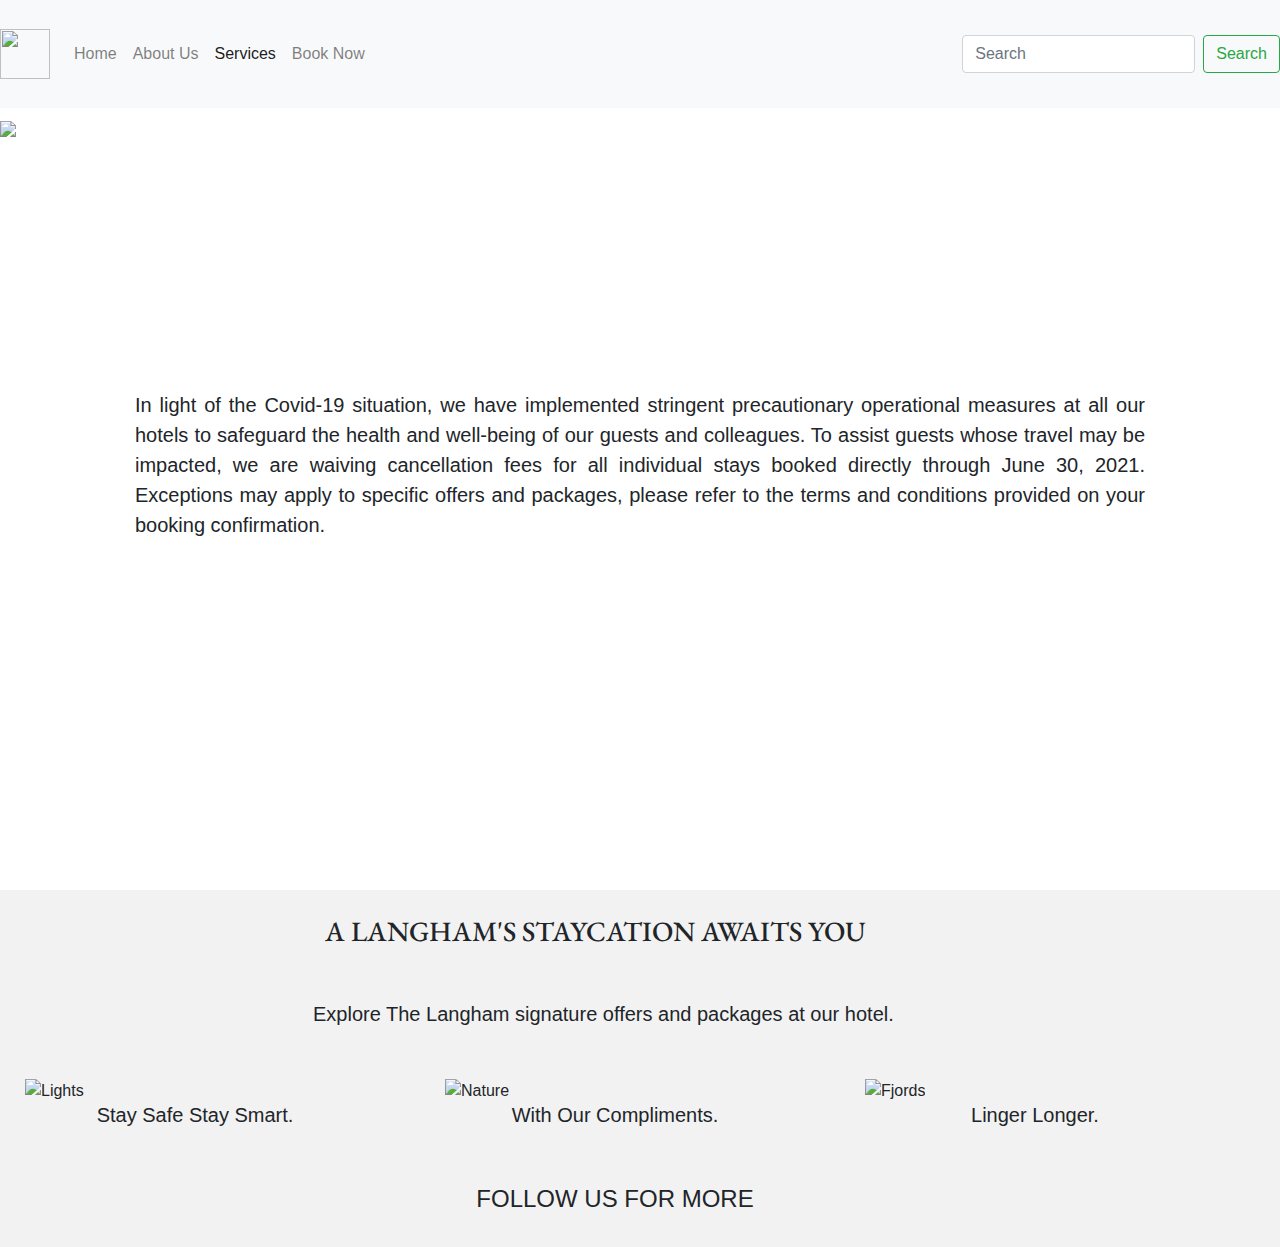
==== service.html @ eebf090c "Added Service Page" ====
<!DOCTYPE html>
<html lang="en" dir="ltr">
  <head>
    <meta charset="utf-8">
    <title>HotelTransylvania</title>

    <meta name="viewport" content="width=device-width, initial-scale=1">
    
    <link rel="stylesheet" href="https://cdnjs.cloudflare.com/ajax/libs/font-awesome/4.7.0/css/font-awesome.min.css">
    <link rel="preconnect" href="https://fonts.gstatic.com">
    <link href="https://fonts.googleapis.com/css2?family=EB+Garamond&display=swap" rel="stylesheet">
    <link rel="preconnect" href="https://fonts.gstatic.com">
    <link href="https://fonts.googleapis.com/css2?family=Dancing+Script:wght@600&family=Josefin+Slab:ital,wght@1,200&display=swap" rel="stylesheet">
    <link rel="preconnect" href="https://fonts.gstatic.com">
    <link href="https://fonts.googleapis.com/css2?family=Dancing+Script:wght@600&display=swap" rel="stylesheet">
    <link rel="stylesheet" href="https://maxcdn.bootstrapcdn.com/bootstrap/4.5.2/css/bootstrap.min.css">
    <link rel="stylesheet" href="css/style.css">
    <script src="https://ajax.googleapis.com/ajax/libs/jquery/3.5.1/jquery.min.js"></script>
    <script src="https://cdnjs.cloudflare.com/ajax/libs/popper.js/1.16.0/umd/popper.min.js"></script>
    <script src="https://maxcdn.bootstrapcdn.com/bootstrap/4.5.2/js/bootstrap.min.js"></script>
  </head>
  <body>


    <nav class="navbar navbar-expand-lg navbar-light bg-light py-4 h6 px-0">
      <a class="navbar-brand" href="#"><img src="https://png.pngitem.com/pimgs/s/363-3638637_hotel-transylvania-logo-hotel-transylvania-symbol-hd-png.png" class="img1"></a>
      <button class="navbar-toggler" type="button" data-toggle="collapse" data-target="#navbarSupportedContent" aria-controls="navbarSupportedContent" aria-expanded="false" aria-label="Toggle navigation">
      <span class="navbar-toggler-icon"></span>
      </button>

      <div class="collapse navbar-collapse" id="navbarSupportedContent">
        <ul class="navbar-nav mr-auto">
          <li class="nav-item ">
            <a class="nav-link" href="index.html">Home </a>
          </li>
          <li class="nav-item">
            <a class="nav-link" href="about.html">About Us</a>
          </li>
          <li class="nav-item active">
            <a class="nav-link" href="service.html" >Services</a>
          </li>
            <li class='nav-item'>
              <a class="nav-link" href="#">Book Now</a>
            </li>

        </ul>
        <form class="form-inline my-2 my-lg-0">
          <input class="form-control mr-sm-2" type="search" placeholder="Search" aria-label="Search">
          <button class="btn btn-outline-success my-2 my-sm-0" type="submit">Search</button>
        </form>
      </div>
    </nav>

    <div class="container-fluid img12">
        <img src="https://images.pexels.com/photos/860922/pexels-photo-860922.jpeg?auto=compress&cs=tinysrgb&dpr=2&h=650&w=940" class="img-fluid bgc">
    </div>

    <div class="container">
      <p class="text-justify p1 lead" >In light of the Covid-19 situation, we have implemented stringent precautionary operational measures at all our hotels to safeguard the health and well-being of our guests and colleagues. To assist guests whose travel may be impacted, we are waiving cancellation fees for all individual stays booked directly through June 30, 2021. Exceptions may apply to specific offers and packages, please refer to the terms and conditions provided on your booking confirmation.</p>
    </div>

    <footer class="footer">
        <h3 class="subheading d-inline">A LANGHAM'S STAYCATION AWAITS YOU</h3>
        <p class="text-justify p2 lead ">Explore The Langham signature offers and packages at our hotel.</p>

        <div class="row">
          <div class="col-md-4">
            <div class="thumbnail">
              <img src="https://images.pexels.com/photos/262048/pexels-photo-262048.jpeg?auto=compress&cs=tinysrgb&dpr=2&h=650&w=940" alt="Lights" style="width:100%">
              <div class="caption">
                <h5 class="fh">Stay Safe Stay Smart.</h5>
              </div>
            </div>
          </div>
          <div class="col-md-4">
            <div class="thumbnail">
              <img src="https://images.pexels.com/photos/853006/pexels-photo-853006.jpeg?auto=compress&cs=tinysrgb&dpr=3&h=750&w=1260" alt="Nature" style="width:315px">
              <div class="caption">
                <h5 class="fh">With Our Compliments.</h5>
              </div>

            </div>
          </div>
          <div class="col-md-4">
            <div class="thumbnail">
              <img src="https://images.pexels.com/photos/40815/youth-active-jump-happy-40815.jpeg?auto=compress&cs=tinysrgb&dpr=2&h=650&w=940" alt="Fjords" style="width:103%">
              <div class="caption">
                <h5 class="fh">Linger Longer.</h5>
              </div>
            </div>
          </div>
        </div>
    </footer>
    
    <footer class="footer">
      <h4 class="fh">FOLLOW US FOR MORE</h4>
    </footer>
  </body>
</html>
---- css/style.css ----
.img1{
  width: 50px;
  height: 50px;
  padding: 0;
  margin: 0;
  border: 0;
}
.img12{
  margin: 0;
  padding: 0;
  border: 0;
}
.p1{
  margin-top: 200px;
  margin-bottom: 300px;
  text-align: center;
  padding: 50px;
}
.subheading{
  text-align: center;
  margin-left: 300px;
  font-family: 'EB Garamond', serif;
}
.p2{
  margin-left: 288px;
  margin-top: 50px;
  margin-bottom: 50px;
}
footer {
      background-color: #f2f2f2;
      padding: 25px;
    }
.fh{
  text-align: center;
  margin-right: 50px;
}
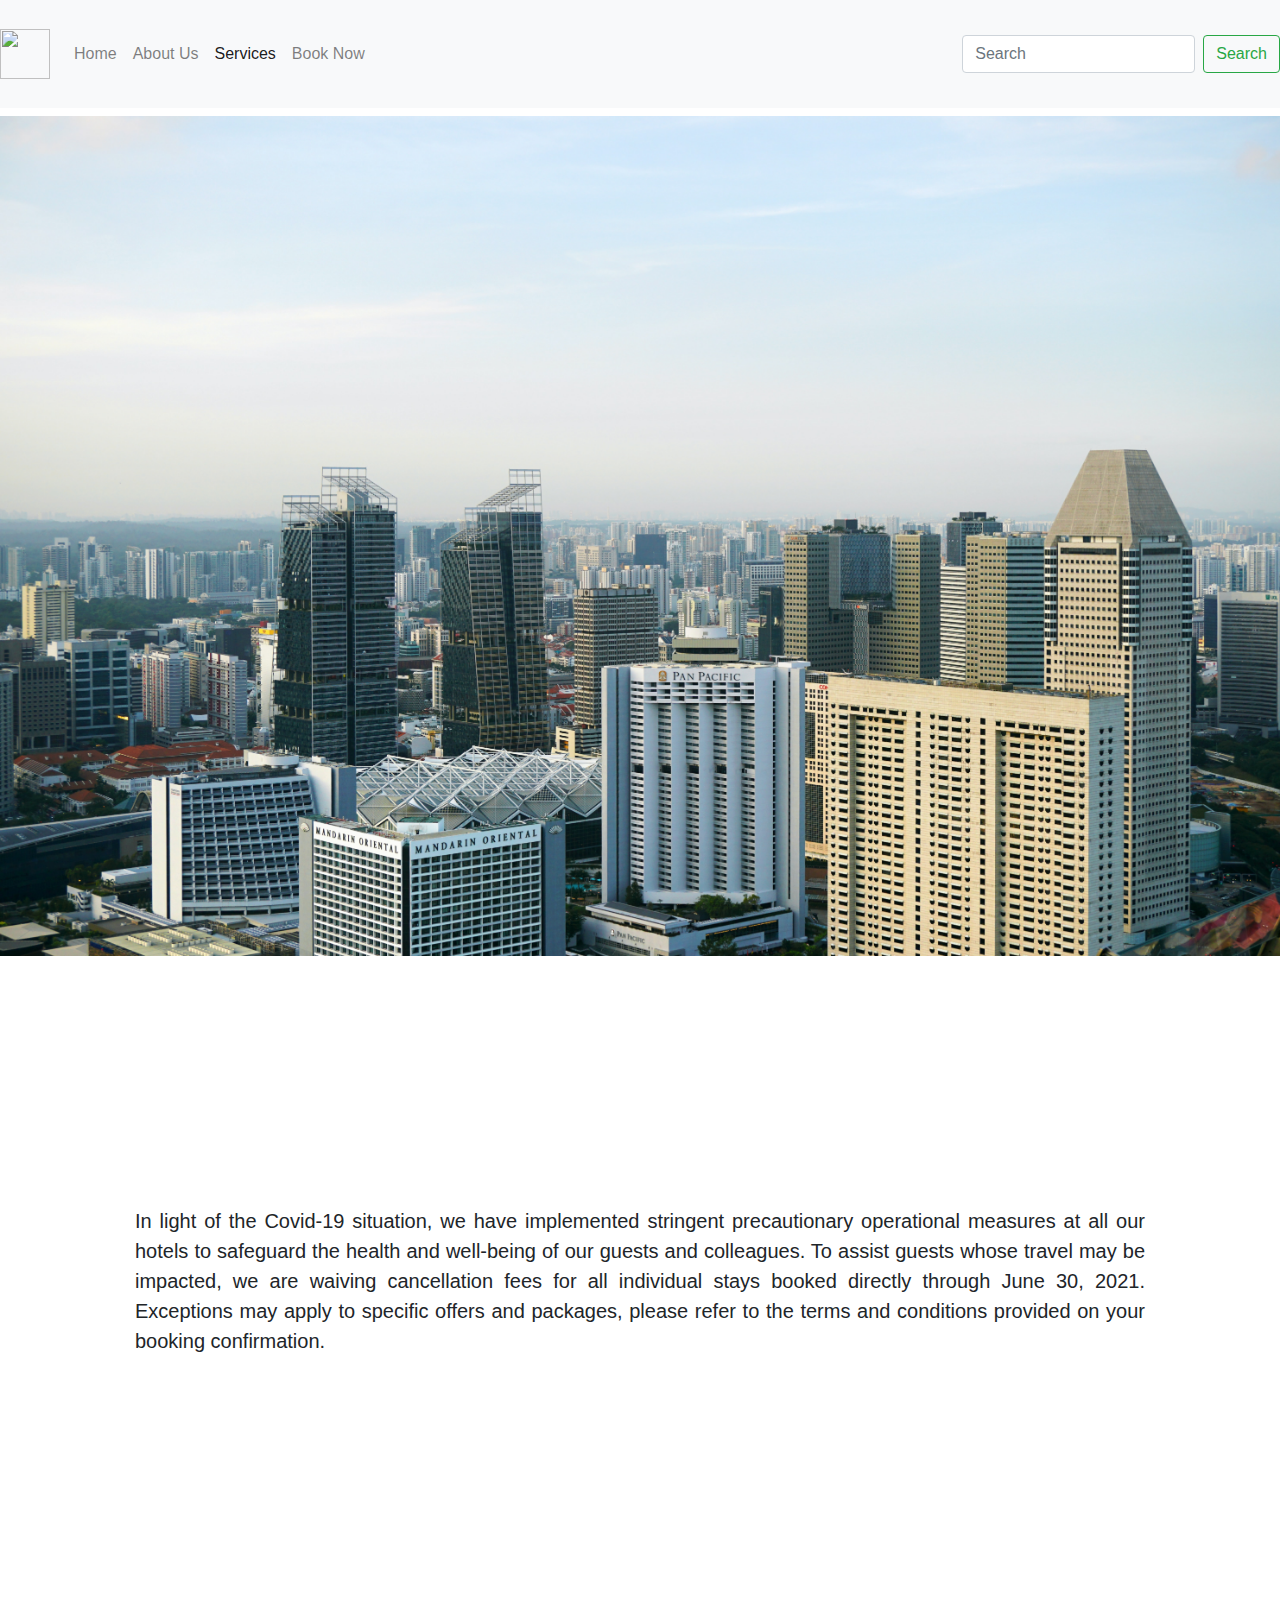
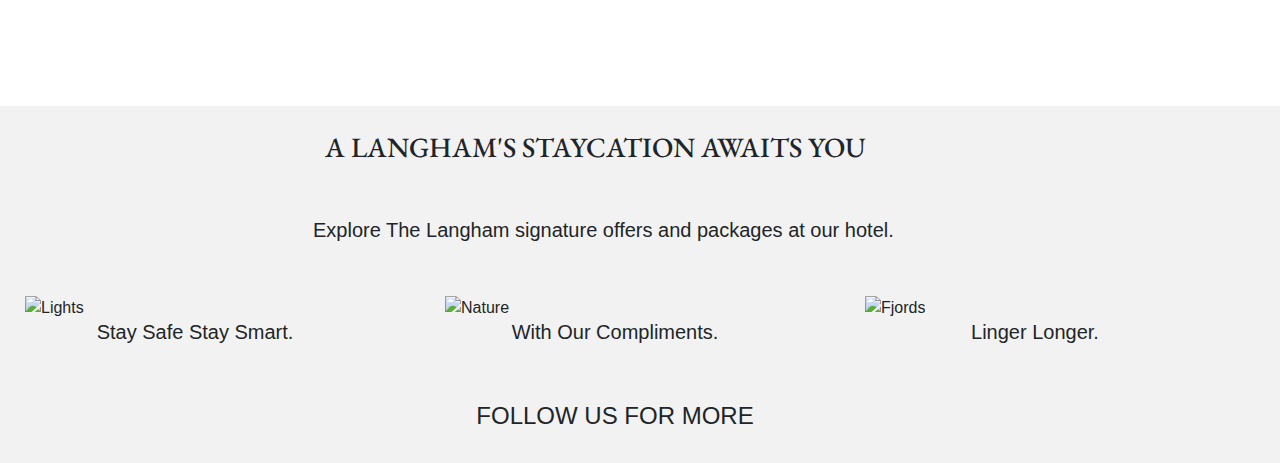
==== commit 4e3ae231: "Added Service Page" ====
--- a/service.html
+++ b/service.html
@@ -52,7 +52,7 @@
     </nav>
 
     <div class="container-fluid img12">
-        <img src="https://images.pexels.com/photos/860922/pexels-photo-860922.jpeg?auto=compress&cs=tinysrgb&dpr=2&h=650&w=940" class="img-fluid bgc">
+        <img src="images/service.jpg" class="img-fluid bgc">
     </div>
 
     <div class="container">
